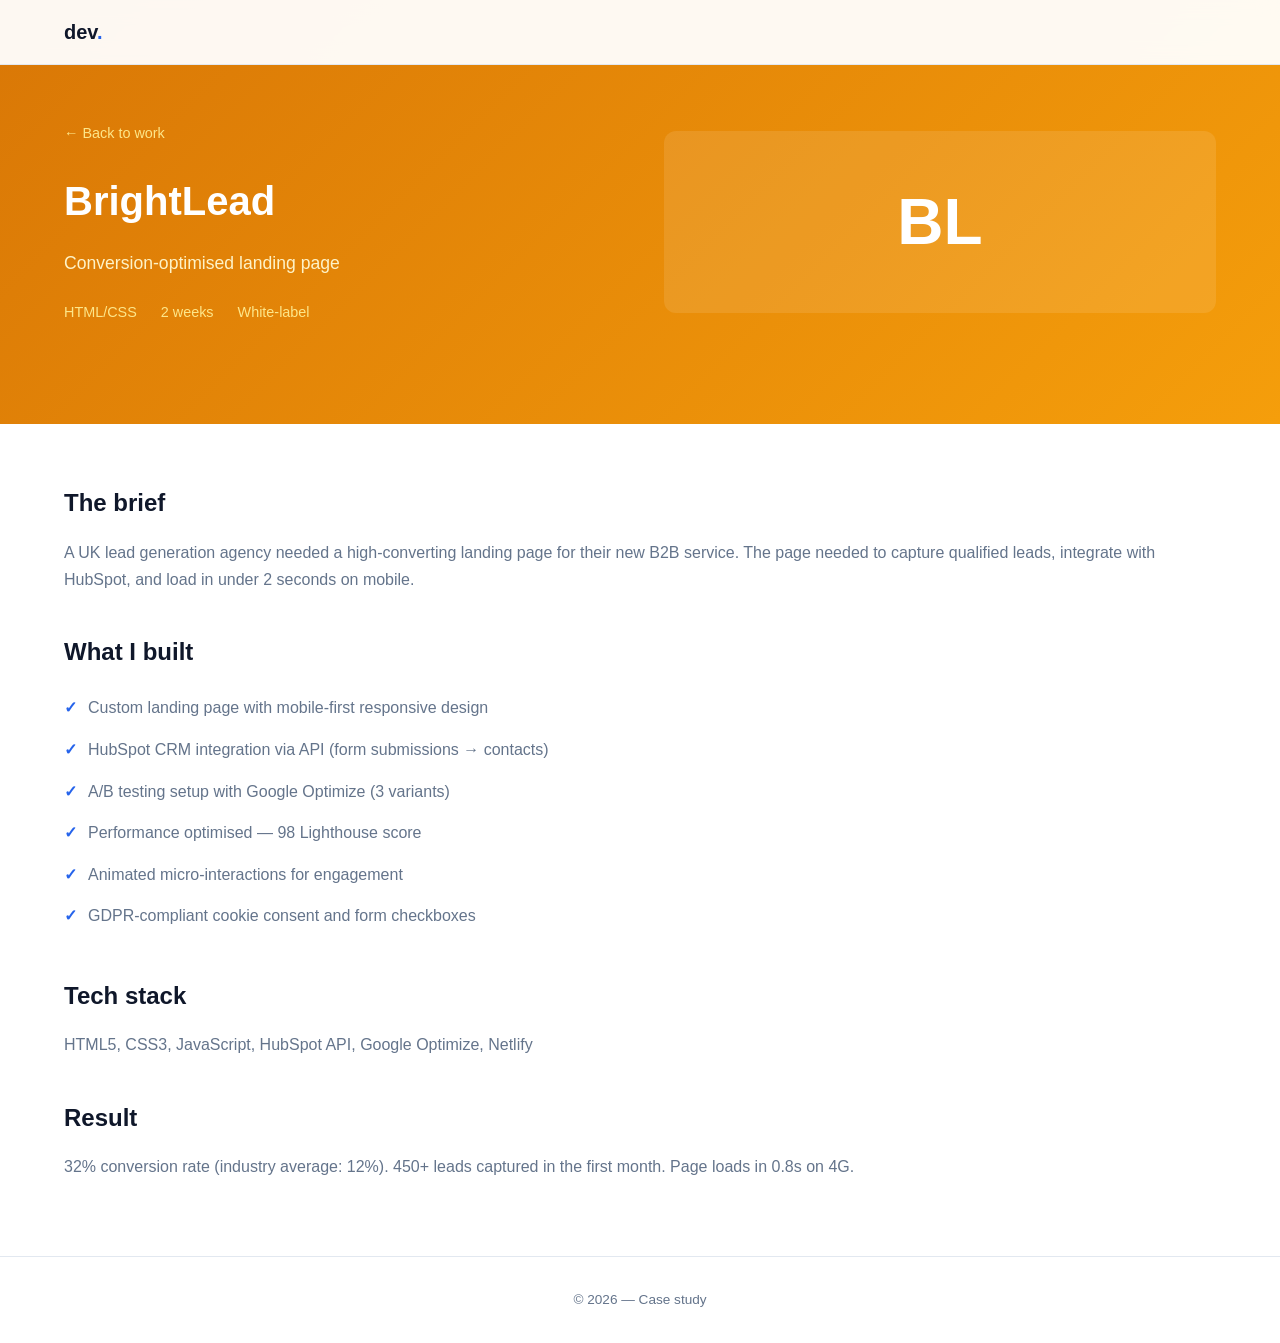
==== projects/brightlead.html @ afc977db "Initial commit - portfolio website with 4 demo projects" ====
<!DOCTYPE html>
<html lang="en">
<head>
<meta charset="UTF-8">
<meta name="viewport" content="width=device-width, initial-scale=1.0">
<title>BrightLead — Case Study</title>
<link rel="stylesheet" href="../assets/css/style.css">
<style>
.case-header { padding-top: 120px; background: linear-gradient(135deg, #d97706 0%, #f59e0b 100%); color: #fff; }
.case-header .container { display: grid; grid-template-columns: 1fr 1fr; gap: 48px; align-items: center; }
.case-header h1 { font-size: 2.5rem; font-weight: 800; margin-bottom: 16px; }
.case-header .meta { display: flex; gap: 24px; color: #fde68a; font-size: .9rem; }
.case-header .mockup { background: rgba(255,255,255,.1); border-radius: 12px; padding: 40px; text-align: center; font-size: 4rem; font-weight: 700; }
.case-body { padding: 60px 0; }
.case-body h2 { font-size: 1.5rem; font-weight: 700; margin: 40px 0 16px; }
.case-body h2:first-child { margin-top: 0; }
.case-body p { color: var(--gray); margin-bottom: 16px; line-height: 1.7; }
.case-body ul { list-style: none; margin-bottom: 24px; }
.case-body ul li { padding: 8px 0 8px 24px; position: relative; color: var(--gray); }
.case-body ul li::before { content: "✓"; position: absolute; left: 0; color: var(--primary); font-weight: 700; }
.back-link { display: inline-block; margin-bottom: 24px; color: var(--gray); text-decoration: none; font-size: .9rem; }
.back-link:hover { color: var(--primary); }
@media (max-width: 768px) { .case-header .container { grid-template-columns: 1fr; } }
</style>
</head>
<body>
<nav><div class="container"><a href="../index.html" class="logo">dev<span>.</span></a></div></nav>

<section class="case-header">
  <div class="container">
    <div>
      <a href="../index.html#work" class="back-link" style="color: #fde68a;">← Back to work</a>
      <h1>BrightLead</h1>
      <p style="color: #fef3c7; font-size: 1.1rem; margin-bottom: 24px;">Conversion-optimised landing page</p>
      <div class="meta"><span>HTML/CSS</span><span>2 weeks</span><span>White-label</span></div>
    </div>
    <div class="mockup">BL</div>
  </div>
</section>

<section class="case-body">
  <div class="container">
    <h2>The brief</h2>
    <p>A UK lead generation agency needed a high-converting landing page for their new B2B service. The page needed to capture qualified leads, integrate with HubSpot, and load in under 2 seconds on mobile.</p>

    <h2>What I built</h2>
    <ul>
      <li>Custom landing page with mobile-first responsive design</li>
      <li>HubSpot CRM integration via API (form submissions → contacts)</li>
      <li>A/B testing setup with Google Optimize (3 variants)</li>
      <li>Performance optimised — 98 Lighthouse score</li>
      <li>Animated micro-interactions for engagement</li>
      <li>GDPR-compliant cookie consent and form checkboxes</li>
    </ul>

    <h2>Tech stack</h2>
    <p>HTML5, CSS3, JavaScript, HubSpot API, Google Optimize, Netlify</p>

    <h2>Result</h2>
    <p>32% conversion rate (industry average: 12%). 450+ leads captured in the first month. Page loads in 0.8s on 4G.</p>
  </div>
</section>

<footer><div class="container">&copy; 2026 — Case study</div></footer>
</body>
</html>
---- assets/css/style.css ----
*, *::before, *::after { margin: 0; padding: 0; box-sizing: border-box; }
:root { --primary: #2563eb; --primary-dark: #1d4ed8; --secondary: #0f172a; --accent: #f59e0b; --gray: #64748b; --light: #f8fafc; --border: #e2e8f0; --radius: 12px; }
html { scroll-behavior: smooth; }
body { font-family: -apple-system, BlinkMacSystemFont, 'Segoe UI', Roboto, sans-serif; color: var(--secondary); line-height: 1.6; background: #fff; }
.container { max-width: 1200px; margin: 0 auto; padding: 0 24px; }

nav { position: fixed; top: 0; width: 100%; background: rgba(255,255,255,.95); backdrop-filter: blur(10px); border-bottom: 1px solid var(--border); z-index: 100; }
nav .container { display: flex; justify-content: space-between; align-items: center; height: 64px; }
nav .logo { font-weight: 700; font-size: 1.25rem; color: var(--secondary); text-decoration: none; }
nav .logo span { color: var(--primary); }
nav ul { display: flex; gap: 32px; list-style: none; }
nav a { text-decoration: none; color: var(--gray); font-size: .9rem; font-weight: 500; transition: color .2s; }
nav a:hover { color: var(--primary); }
nav .btn { background: var(--primary); color: #fff !important; padding: 8px 20px; border-radius: 8px; }
nav .btn:hover { background: var(--primary-dark); }

section { padding: 100px 0; }

.hero { padding-top: 164px; text-align: center; background: linear-gradient(135deg, #f8fafc 0%, #e2e8f0 100%); }
.hero h1 { font-size: 3rem; font-weight: 800; line-height: 1.2; margin-bottom: 16px; }
.hero h1 span { color: var(--primary); }
.hero p { font-size: 1.15rem; color: var(--gray); max-width: 600px; margin: 0 auto 32px; }
.hero .btns { display: flex; gap: 16px; justify-content: center; flex-wrap: wrap; }
.hero .btns a { padding: 14px 32px; border-radius: 10px; font-weight: 600; text-decoration: none; font-size: .95rem; transition: all .2s; }
.hero .btns .primary { background: var(--primary); color: #fff; }
.hero .btns .primary:hover { background: var(--primary-dark); transform: translateY(-2px); }
.hero .btns .secondary { background: #fff; color: var(--secondary); border: 2px solid var(--border); }
.hero .btns .secondary:hover { border-color: var(--primary); color: var(--primary); }
.hero .stats { display: flex; gap: 48px; justify-content: center; margin-top: 48px; flex-wrap: wrap; }
.hero .stats div { text-align: center; }
.hero .stats .num { font-size: 2rem; font-weight: 800; color: var(--primary); }
.hero .stats .label { font-size: .85rem; color: var(--gray); }

.section-title { text-align: center; margin-bottom: 56px; }
.section-title h2 { font-size: 2rem; font-weight: 700; margin-bottom: 12px; }
.section-title p { color: var(--gray); max-width: 500px; margin: 0 auto; }

.projects-grid { display: grid; grid-template-columns: repeat(2, 1fr); gap: 32px; }
.project-card { background: #fff; border-radius: var(--radius); overflow: hidden; border: 1px solid var(--border); transition: all .3s; }
.project-card:hover { transform: translateY(-4px); box-shadow: 0 20px 40px rgba(0,0,0,.08); }
.project-card .thumb { aspect-ratio: 16/10; display: flex; align-items: center; justify-content: center; font-size: 3rem; color: #fff; font-weight: 700; position: relative; }
.project-card .thumb .tag { position: absolute; top: 16px; left: 16px; background: rgba(0,0,0,.4); color: #fff; font-size: .75rem; padding: 4px 12px; border-radius: 20px; backdrop-filter: blur(4px); }
.project-card .body { padding: 24px; }
.project-card .body h3 { font-size: 1.1rem; font-weight: 600; margin-bottom: 8px; }
.project-card .body p { font-size: .9rem; color: var(--gray); margin-bottom: 16px; line-height: 1.5; }
.project-card .body .tech { display: flex; gap: 8px; flex-wrap: wrap; }
.project-card .body .tech span { background: var(--light); border: 1px solid var(--border); padding: 4px 12px; border-radius: 6px; font-size: .8rem; color: var(--gray); }
.project-card .body .link { display: inline-block; margin-top: 16px; color: var(--primary); font-weight: 600; font-size: .9rem; text-decoration: none; }

.skills-grid { display: grid; grid-template-columns: repeat(4, 1fr); gap: 24px; text-align: center; }
.skill-card { padding: 32px 16px; border: 1px solid var(--border); border-radius: var(--radius); transition: all .3s; }
.skill-card:hover { border-color: var(--primary); transform: translateY(-2px); }
.skill-card .icon { font-size: 2.5rem; margin-bottom: 12px; }
.skill-card h4 { font-weight: 600; margin-bottom: 4px; }
.skill-card p { font-size: .85rem; color: var(--gray); }

.contact { background: var(--secondary); color: #fff; text-align: center; }
.contact h2 { color: #fff; }
.contact p { color: #94a3b8; margin-bottom: 32px; }
.contact .email-link { display: inline-block; padding: 16px 40px; background: var(--primary); color: #fff; border-radius: 10px; font-weight: 600; text-decoration: none; font-size: 1.1rem; }
.contact .email-link:hover { background: var(--primary-dark); }
.contact .social { margin-top: 24px; display: flex; gap: 16px; justify-content: center; }
.contact .social a { color: #94a3b8; text-decoration: none; font-size: .9rem; }
.contact .social a:hover { color: #fff; }

footer { padding: 32px 0; text-align: center; color: var(--gray); font-size: .85rem; border-top: 1px solid var(--border); }

@media (max-width: 768px) {
  nav ul { display: none; }
  .hero h1 { font-size: 2rem; }
  .projects-grid { grid-template-columns: 1fr; }
  .skills-grid { grid-template-columns: repeat(2, 1fr); }
  .hero .stats { gap: 24px; }
}
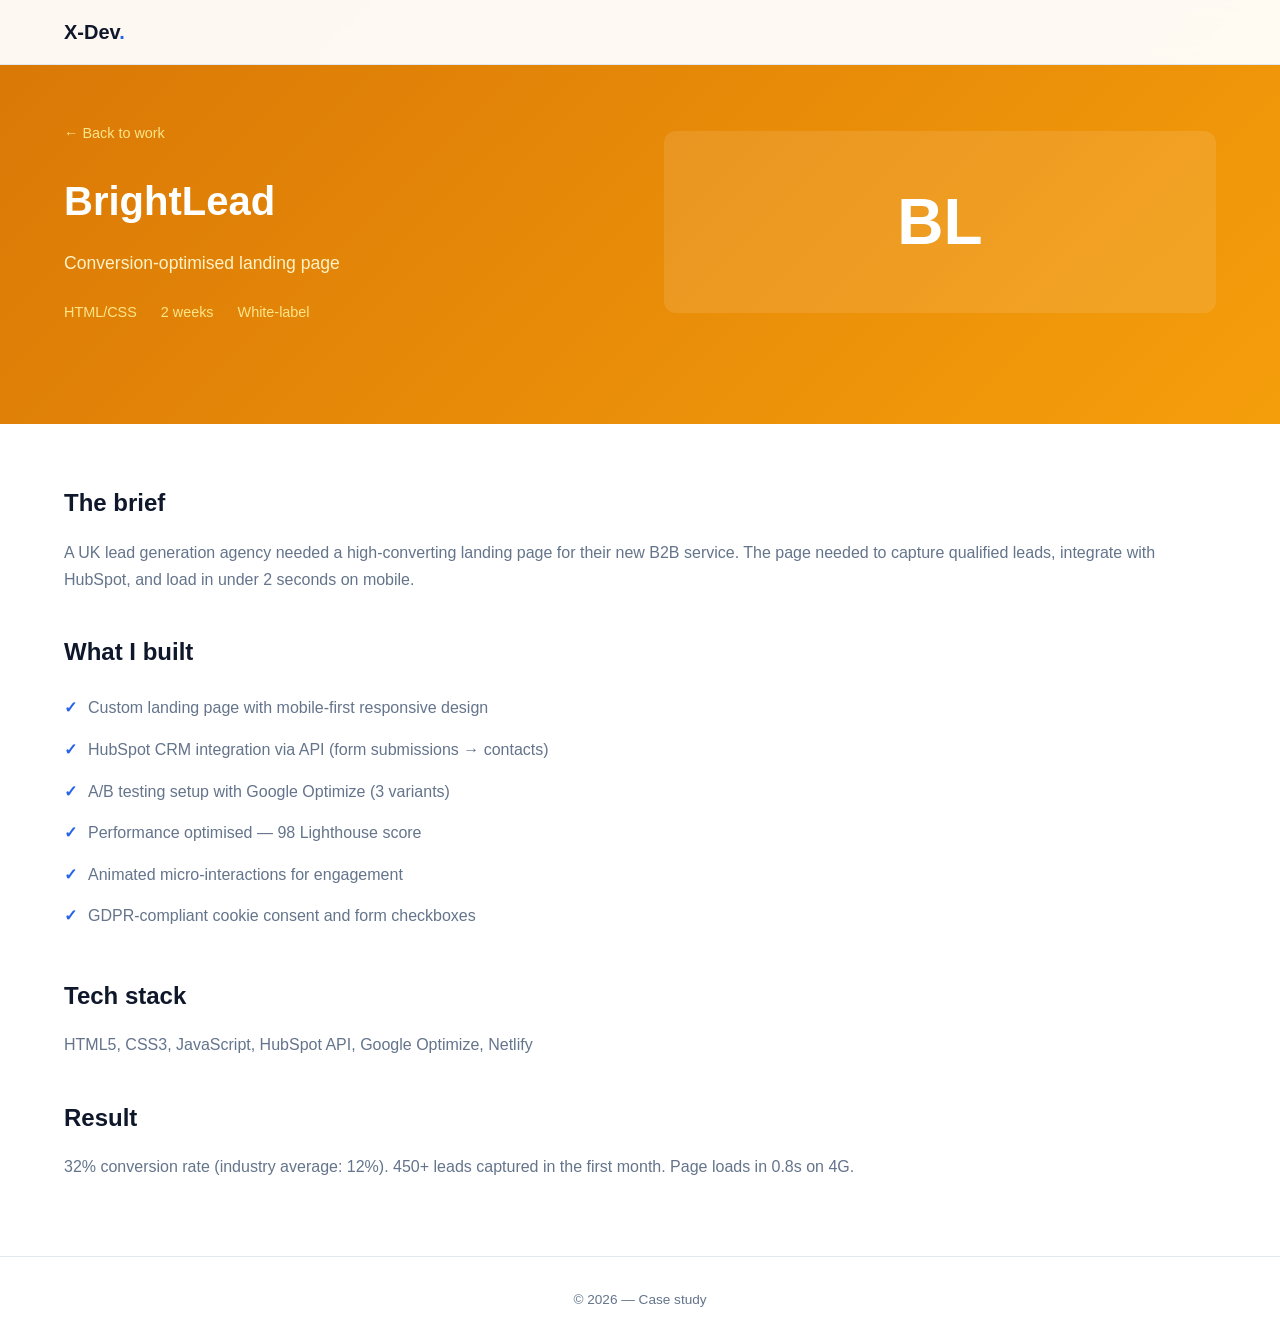
==== commit 8712f14a: "Add real contact data and brand name" ====
--- a/projects/brightlead.html
+++ b/projects/brightlead.html
@@ -24,7 +24,7 @@
 </style>
 </head>
 <body>
-<nav><div class="container"><a href="../index.html" class="logo">dev<span>.</span></a></div></nav>
+<nav><div class="container"><a href="../index.html" class="logo">X-Dev<span>.</span></a></div></nav>
 
 <section class="case-header">
   <div class="container">
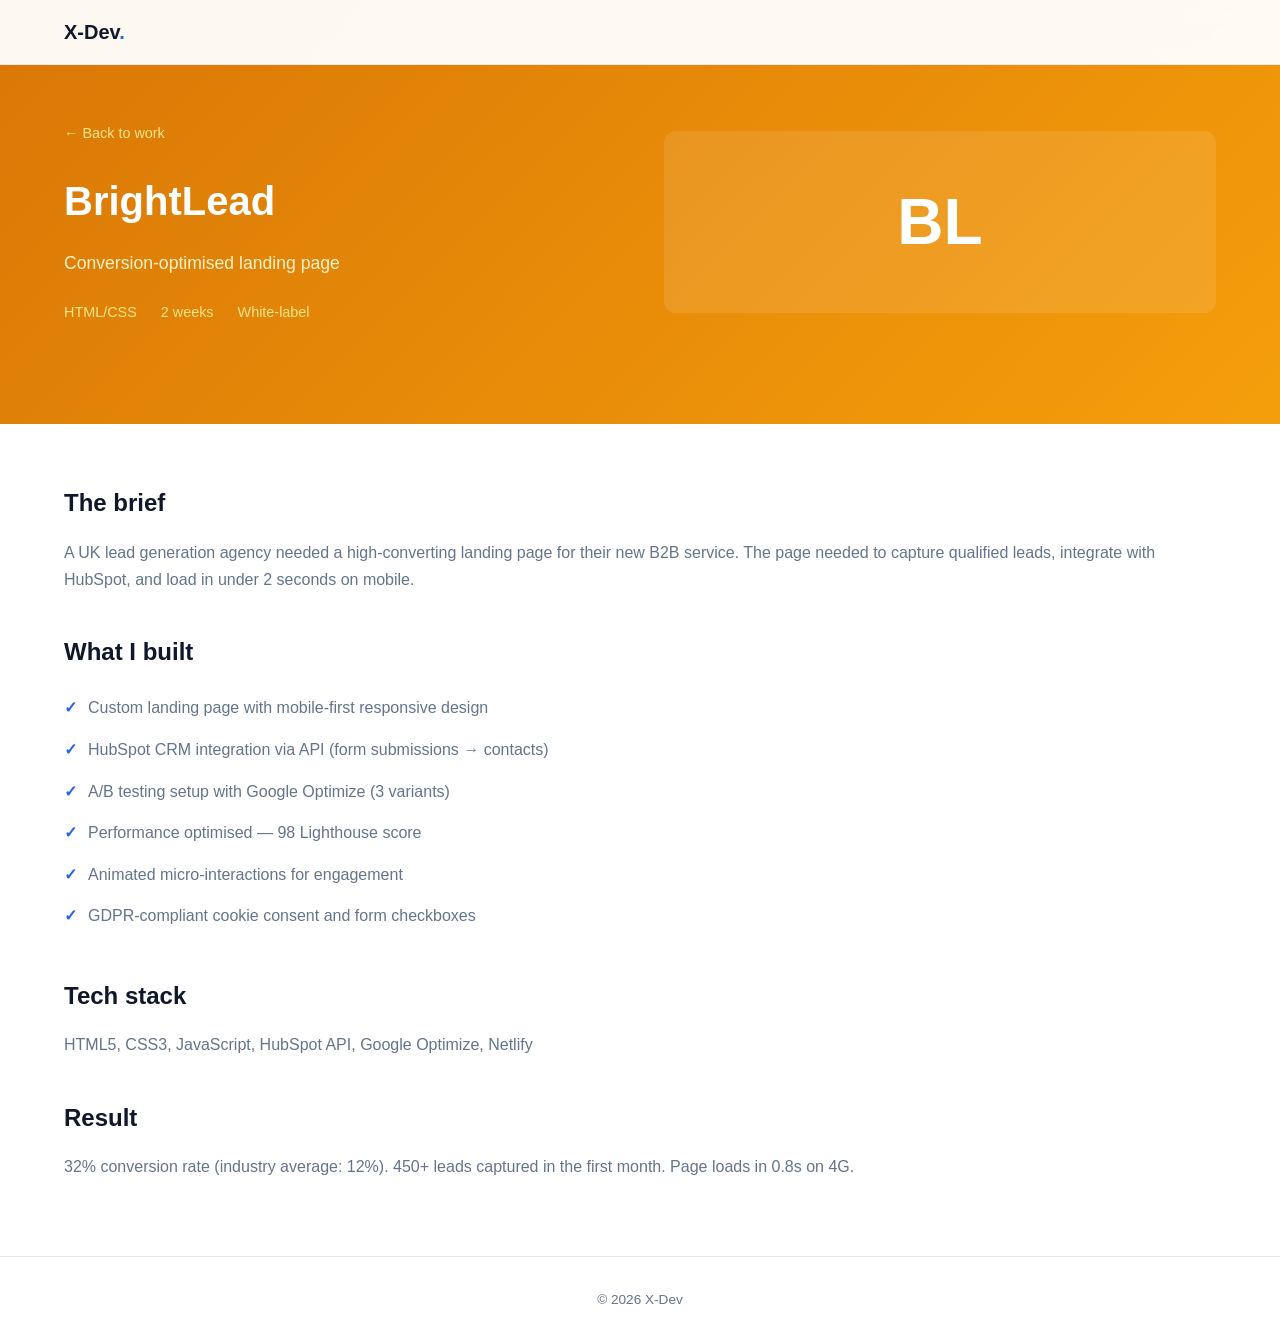
==== commit dba1f034: "Update copy" ====
--- a/projects/brightlead.html
+++ b/projects/brightlead.html
@@ -61,6 +61,6 @@
   </div>
 </section>
 
-<footer><div class="container">&copy; 2026 — Case study</div></footer>
+<footer><div class="container">&copy; 2026 X-Dev</div></footer>
 </body>
 </html>
